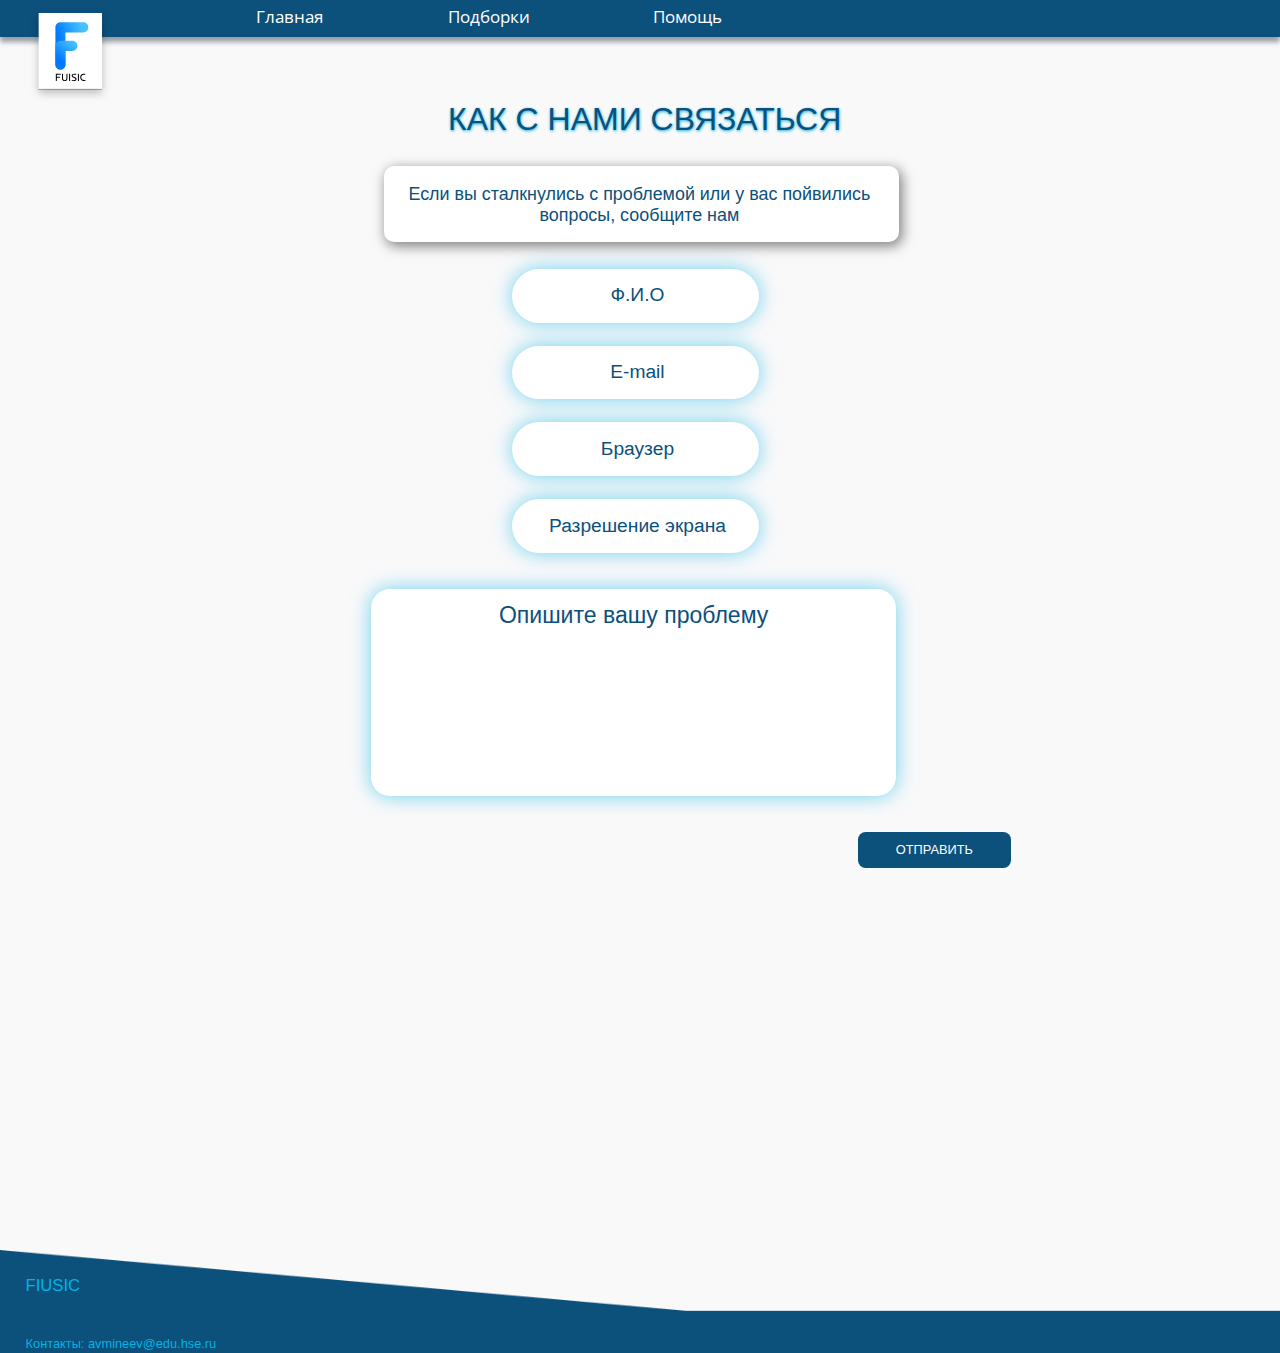
==== support.html @ f57bbfa7 "Initial commit" ====
<!DOCTYPE html>
<html lang="en">
  <head>
    <meta charset="UTF-8" />
    <!-- Иконки -->
    <link
      rel="apple-touch-icon"
      sizes="180x180"
      href="/favicons/apple-touch-icon.png"
    />
    <link
      rel="icon"
      type="image/png"
      sizes="32x32"
      href="/favicons/favicon-32x32.png"
    />
    <link
      rel="icon"
      type="image/png"
      sizes="16x16"
      href="/favicons/favicon-16x16.png"
    />
    <link rel="manifest" href="/favicons/site.webmanifest" />
    <link
      rel="mask-icon"
      href="/favicons/safari-pinned-tab.svg"
      color="#5bbads5"
    />
    <meta name="msapplication-TileColor" content="#2b5797" />
    <meta name="theme-color" content="#ffffff" />
    <link rel="stylesheet" href="style/support_style.css" />
    <!-- Подключение скрипта -->
<!--    <script src="main.js"></script>-->
    <title>FIUSIC</title>
    <!-- Шрифты -->
    <link rel="preconnect" href="https://fonts.googleapis.com" />
    <link rel="preconnect" href="https://fonts.gstatic.com" crossorigin />
    <link
      href="https://fonts.googleapis.com/css2?family=Open+Sans:wght@400;600&display=swap"
      rel="stylesheet"
    />
  </head>
  <body>
    <div id="conteiner">
      <div class="header">
        <a href="index.html" class="header-text main_txt">Главная</a>
        <a href="collections.php" class="header-text coll_txt">Подборки</a>
        <a href="support.html" class="header-text help_txt">Помощь</a>
<!--        <img src="img/search.png" id="search_img" />-->
      </div>
      <a href="index.html" id="logo"></a>
      <p class="name_of_support">КАК С НАМИ СВЯЗАТЬСЯ</p>

      <div id="bottom_info_block">
        <p id="bottom_info_toptext" class="top_info_text">
          Если вы сталкнулись с проблемой или у вас пойвились вопросы, сообщите нам
        </p>
      </div>

      <form action="mail.php" method="post">
          <input
          name="user_name"
          required
          placeholder="Ф.И.О"
          class="support_input" id="name">
          <input
          name="user_email"
          required
          placeholder="E-mail"
          id="email" class="support_input">
          <input
          name="user_browser"
          required
          placeholder="Браузер"
          id="browser" class="support_input">
          <input
          name="user_screen"
          required
          placeholder="Разрешение экрана"
          id="screen" class="support_input">
          <textarea name="user_question" id="main_textarea" cols="30" rows="10" placeholder="Опишите вашу проблему"></textarea>

          <button id="button_send" type="submit">ОТПРАВИТЬ</button>
      </form>



      <div id="footer">
        <p id="footer_heading">FIUSIC</p>
        <br />
        <p id="footer_text">Контакты: avmineev@edu.hse.ru</p>
      </div>
    </div>
  </body>
</html>
---- style/support_style.css ----
body {
  margin: 0;
  background-color: #f9f9fa;
  font-family: "Open Sans", sans-serif;
}

#conteiner {
    min-width: 600px;
}

.header {
  background-color: #0c507c;
  height: 2.5vw;
  padding-left: 10vw;

  -webkit-box-shadow: 0px 5px 5px 0px rgba(3, 15, 37, 0.4);
  -moz-box-shadow: 0px 5px 5px 0px rgba(3, 15, 37, 0.4);
  box-shadow: 0px 5px 5px 0px rgba(3, 15, 37, 0.4);
  padding-top: 0.4vw;
  min-height: 20px;
}

.header-text {
    position: absolute;
  display: inline-block;
/*    margin-top: 0.5%;*/
/*    font-size: 157%;*/
  margin-left: 10vw;
  margin-bottom: 0;
  color: white;
  font-size: 1.3vw;
  font-weight: 400;
  text-decoration: none;
}

.header-text:hover {
  color: #32bfe6;
}

.header-text:active {
  color: #0886a8;
}

.coll_txt{
    left: 25vw;
}

.help_txt{
    left: 41vw;
}

#search {
  padding: 1.2% 2% 1% 2.3%;
  float: right;
  margin-right: 10vw;
  border-radius: 6px;
  border-color: #0c507c;
  width: 15vw;
    min-width: 89px;
  height: 2vw;
    min-height: 16px;
  background-color: white;
  background-image: url(img/search.png);
  background-repeat: no-repeat;
  background-position: center left;
  background-size:contain;
}

#search::placeholder {
  color: #0c507c;
  font-size: 120%;
  font-family: sans-serif;
  font-weight: 500;
  text-align: left;
}

input,
select,
textarea {
  color: #0c507c;
  font-size: 1vw;
  font-family: sans-serif;
}

#logo {
  background-image: url(img/logo_3.svg);
  width: 5vw;
    min-width: 31px;
  height: 6vw;
    min-height: 36px;
  position: absolute;
  left: 3vw;
  top: 1vw;
  filter: drop-shadow(0px 4px 4px rgba(0, 0, 0, 0.25));
  background-size: cover;
}

.name_of_support {
  margin-top: 5vw;
  font-size: 2.5vw;
  margin-left: 35vw;
  font-family: sans-serif;
  color: #0c507c;
  text-shadow: 0.5px 0.5px 3px #02b3e4;
}

#bottom_info_block {
/*    padding-top: 2vw;;*/
  width: 39vw;
    min-width: 119px;
  height: 5.9vw;
    text-align: center;
    min-height: 35px;
  background-color: white;
  position: absolute;
  top: 13vw;
  left: 30vw;
  border-radius: 10px;
  box-shadow: 0.2vw 0.3vw 1vw rgba(0, 0, 0, 0.5);
  padding-left: 1.2vw;
}

#bottom_info_toptext {
  font-size: 1.4vw;
  margin-right: 1.5vw;
}

.top_info_text {
  color: #0c507c;
  font-family: sans-serif;
  margin-right: 5vw;
}


.support_input {
    position: absolute;
  padding: 1.2% 2% 1% 2.3%;
  border-radius: 230px;
  border: none;
  width: 15vw;
    min-width: 89px;
  height: 2vw;
    min-height: 16px;
  background-color: white;
    top: 21vw;
    left: 40vw;
      box-shadow: 0px 0px 20px #02b3e490;
    text-align: center;
}

.support_input::placeholder {
  color: #0c507c;
  font-size: 150%;
  font-family: sans-serif;
  font-weight: 500;
  text-align: center;
}

#email{
    top: 27vw;
}

#browser{
    top: 33vw;
}

#screen{
    top: 39vw;
}

#main_textarea{
    position: absolute;
    top: 46vw;
    left: 29vw;
    width: 39vw;
    height: 15vw;
    border: none;
    box-shadow: 0px 0px 20px #02b3e490;
    border-radius: 1.5vw;
    padding-top: 1vw;
    padding-left: 1vw;
    padding-right: 1vw;
    font-size: 1.2vw;
    resize: none;
}

#main_textarea::placeholder {
  color: #0c507c;
  font-size: 150%;
  font-family: sans-serif;
  font-weight: 500;
  text-align: center;
}

#button_send{
    position: absolute;
    top: 65vw;
    left: 67vw;
    width: 12vw;
    height: 2.8vw;
    background-color: #0C507C;
    color: white;
    font-family: sans-serif;
    font-size: 1vw;
    border-radius: 0.6vw;
    border: none;
    cursor: pointer;
}

#button_send:hover{
    background-color: #0B466E;
}

#button_send:active{
    background-color: #093B5C;
}

#footer {
  background-image: url(img/footer.png);
  height: 8vw;
  background-size: cover;
  position: relative;
  top: 120vh;
}

#footer_heading {
  color: #02b3e4;
  position: absolute;
  font-family: sans-serif;
  font-size: 1.3vw;
  margin-top: 2vw;
  margin-left: 2vw;
  margin-bottom: 3vw;
}

#footer_text {
  color: #02b3e4;
  position: absolute;
  font-family: sans-serif;
  font-size: 1vw;
  margin-top: 5vw;
  margin-left: 2vw;
  margin-bottom: 3vw;
}


@media screen and (max-width: 600px) {
    #search{
        margin-top: 3px;
        padding: 6px 10px 6px 16px;
/*        left: 100px;*/
    }

    input,
    select,
    textarea {
        color: #0c507c;
        font-size: 8px;
        font-family: sans-serif;
    }

    .header-text{
        margin-left: 60px;
        font-size: 8px;
        margin-top: 5px;
    }

    .main_txt{
        left: 60px;
    }

    .coll_txt {
        left: 150px;
    }

    .help_txt {
        left: 245px;
    }

    .name_of_support {
        font-size: 15px;
        margin-left: 210px;
        margin-top: 30px;
    }

    #bottom_info_block {
        width: 233px;
        height: 35px;
        left: 180px;
        top: 78px;
    }

    #bottom_info_toptext {
        font-size: 8.5px;
    }

    .support_input {
        width: 90px;
        height: 16px;
        left: 240px;
    }

    .support_input::placeholder {
        font-size: 12px;
    }

    #name{
        top: 126px;
    }

    #email{
        top: 162px;
    }

    #browser{
        top: 198px;
    }

    #screen{
        top: 234px;
    }

    #main_textarea{
        width: 233.6px;
        height: 89px;
        top: 276px;
        left: 174px;
        font-size: 7.2px;
    }

    #button_send{
        width: 71px;
        height: 16px;
        font-size: 6px;
        top: 389px;
        left: 401px;
    }

}
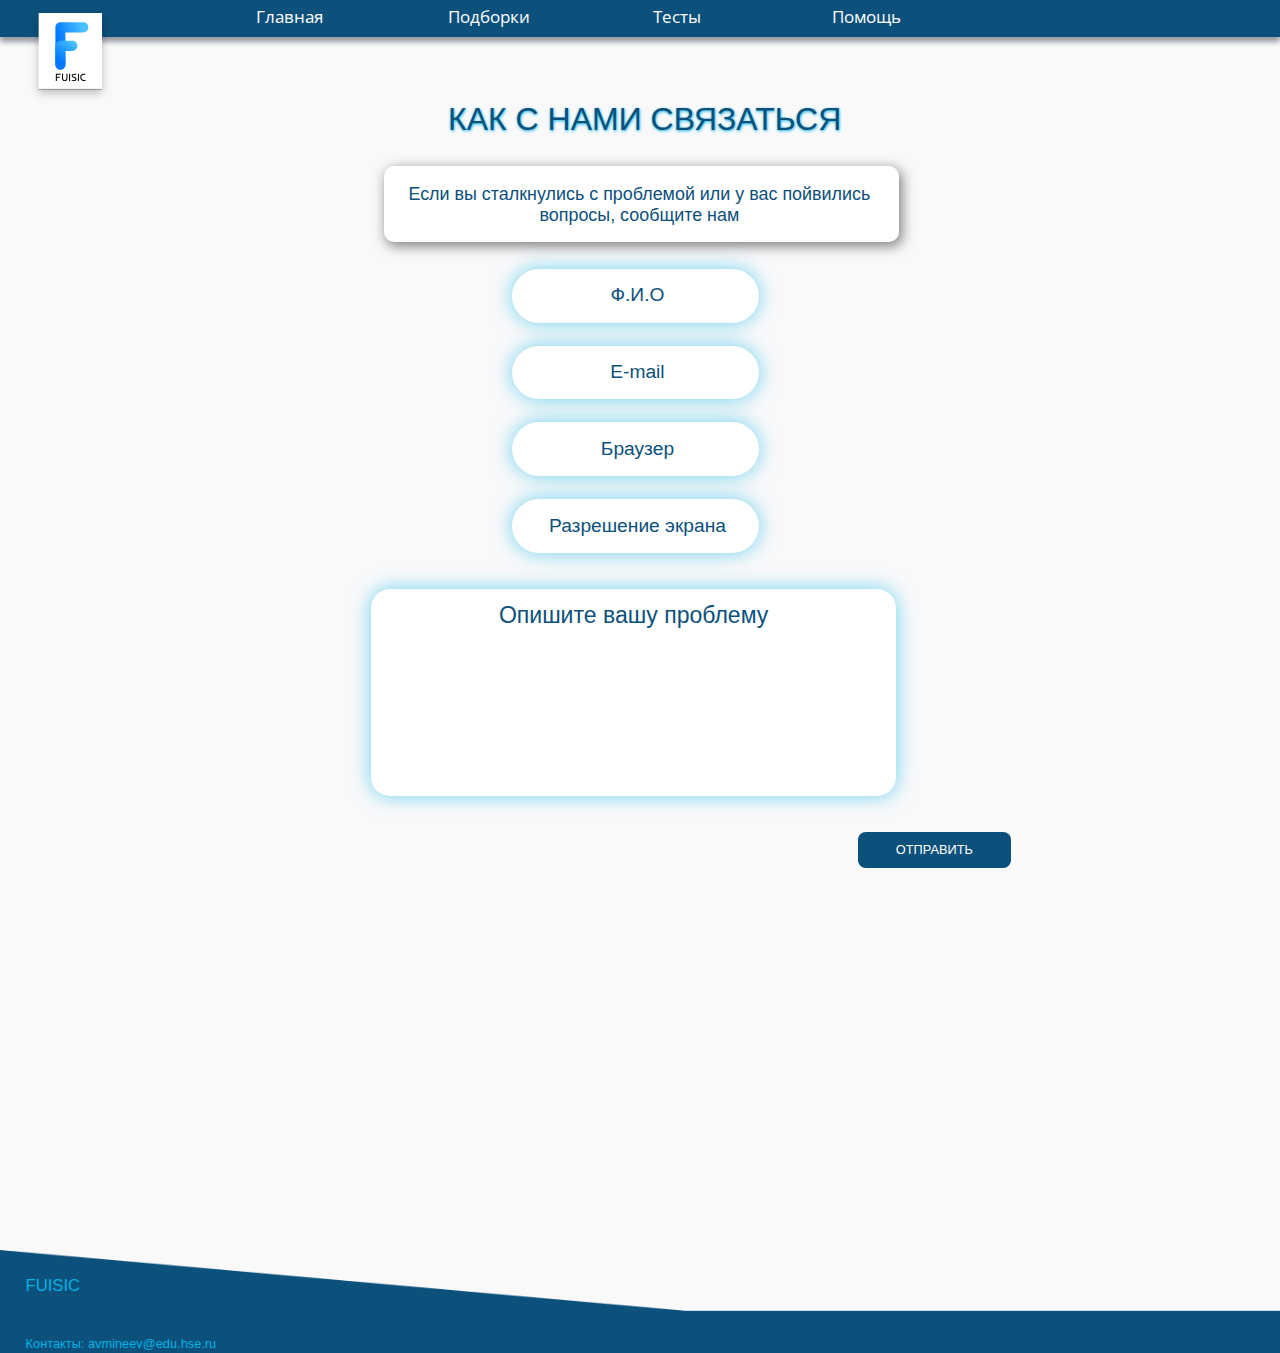
==== commit 57c6d76d: "Merge pull request #7 from noname159035/develop" ====
--- a/support.html
+++ b/support.html
@@ -45,6 +45,7 @@
       <div class="header">
         <a href="index.html" class="header-text main_txt">Главная</a>
         <a href="collections.php" class="header-text coll_txt">Подборки</a>
+        <a href="Tests.php" class="header-text test_txt">Тесты</a>
         <a href="support.html" class="header-text help_txt">Помощь</a>
 <!--        <img src="img/search.png" id="search_img" />-->
       </div>
@@ -86,7 +87,7 @@
 
 
       <div id="footer">
-        <p id="footer_heading">FIUSIC</p>
+        <p id="footer_heading">FUISIC</p>
         <br />
         <p id="footer_text">Контакты: avmineev@edu.hse.ru</p>
       </div>
--- a/style/support_style.css
+++ b/style/support_style.css
@@ -44,9 +44,12 @@
 .coll_txt{
     left: 25vw;
 }
+.test_txt{
+    left: 41vw;
+}
 
 .help_txt{
-    left: 41vw;
+    left: 55vw;
 }
 
 #search {
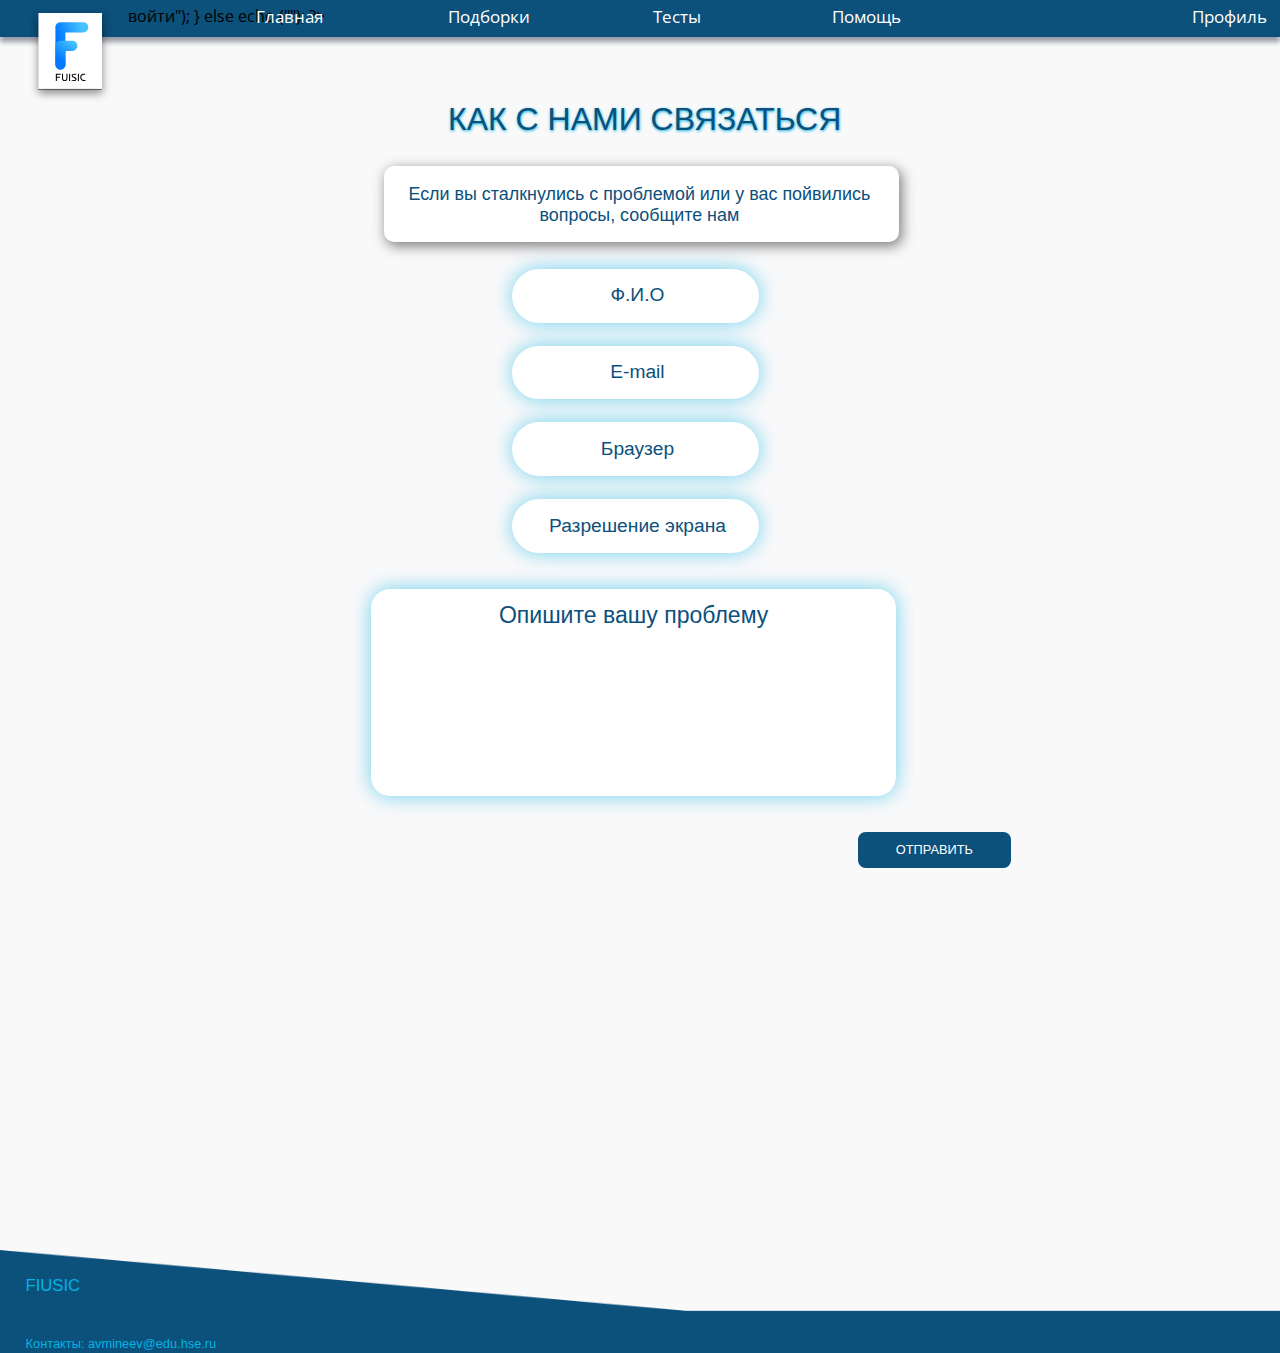
==== commit 396e4d98: "Merge https://github.com/noname159035/FUISIC_remastered into Artyom_B" ====
--- a/support.html
+++ b/support.html
@@ -46,8 +46,15 @@
         <a href="index.html" class="header-text main_txt">Главная</a>
         <a href="collections.php" class="header-text coll_txt">Подборки</a>
         <a href="Tests.php" class="header-text test_txt">Тесты</a>
-        <a href="support.html" class="header-text help_txt">Помощь</a>
-<!--        <img src="img/search.png" id="search_img" />-->
+        <a href="support.php" class="header-text help_txt">Помощь</a>
+        <?php
+        // Проверяем, авторизован ли пользователь
+        if (!isset($_COOKIE['user'])) {
+          echo ("<a href='Validation-form/login-form.php' class='header-text auth_txt'>войти</a>");
+        }
+        else echo ("<a href='Validation-form/login-form.php' class='header-text auth_txt'>Профиль</a>");
+        ?>
+        <a href="index.php" id="logo"></a>
       </div>
       <a href="index.html" id="logo"></a>
       <p class="name_of_support">КАК С НАМИ СВЯЗАТЬСЯ</p>
@@ -87,7 +94,7 @@
 
 
       <div id="footer">
-        <p id="footer_heading">FUISIC</p>
+        <p id="footer_heading">FIUSIC</p>
         <br />
         <p id="footer_text">Контакты: avmineev@edu.hse.ru</p>
       </div>
--- a/style/support_style.css
+++ b/style/support_style.css
@@ -50,6 +50,9 @@
 
 .help_txt{
     left: 55vw;
+}
+.auth_txt{
+    right: 1vw;
 }
 
 #search {
